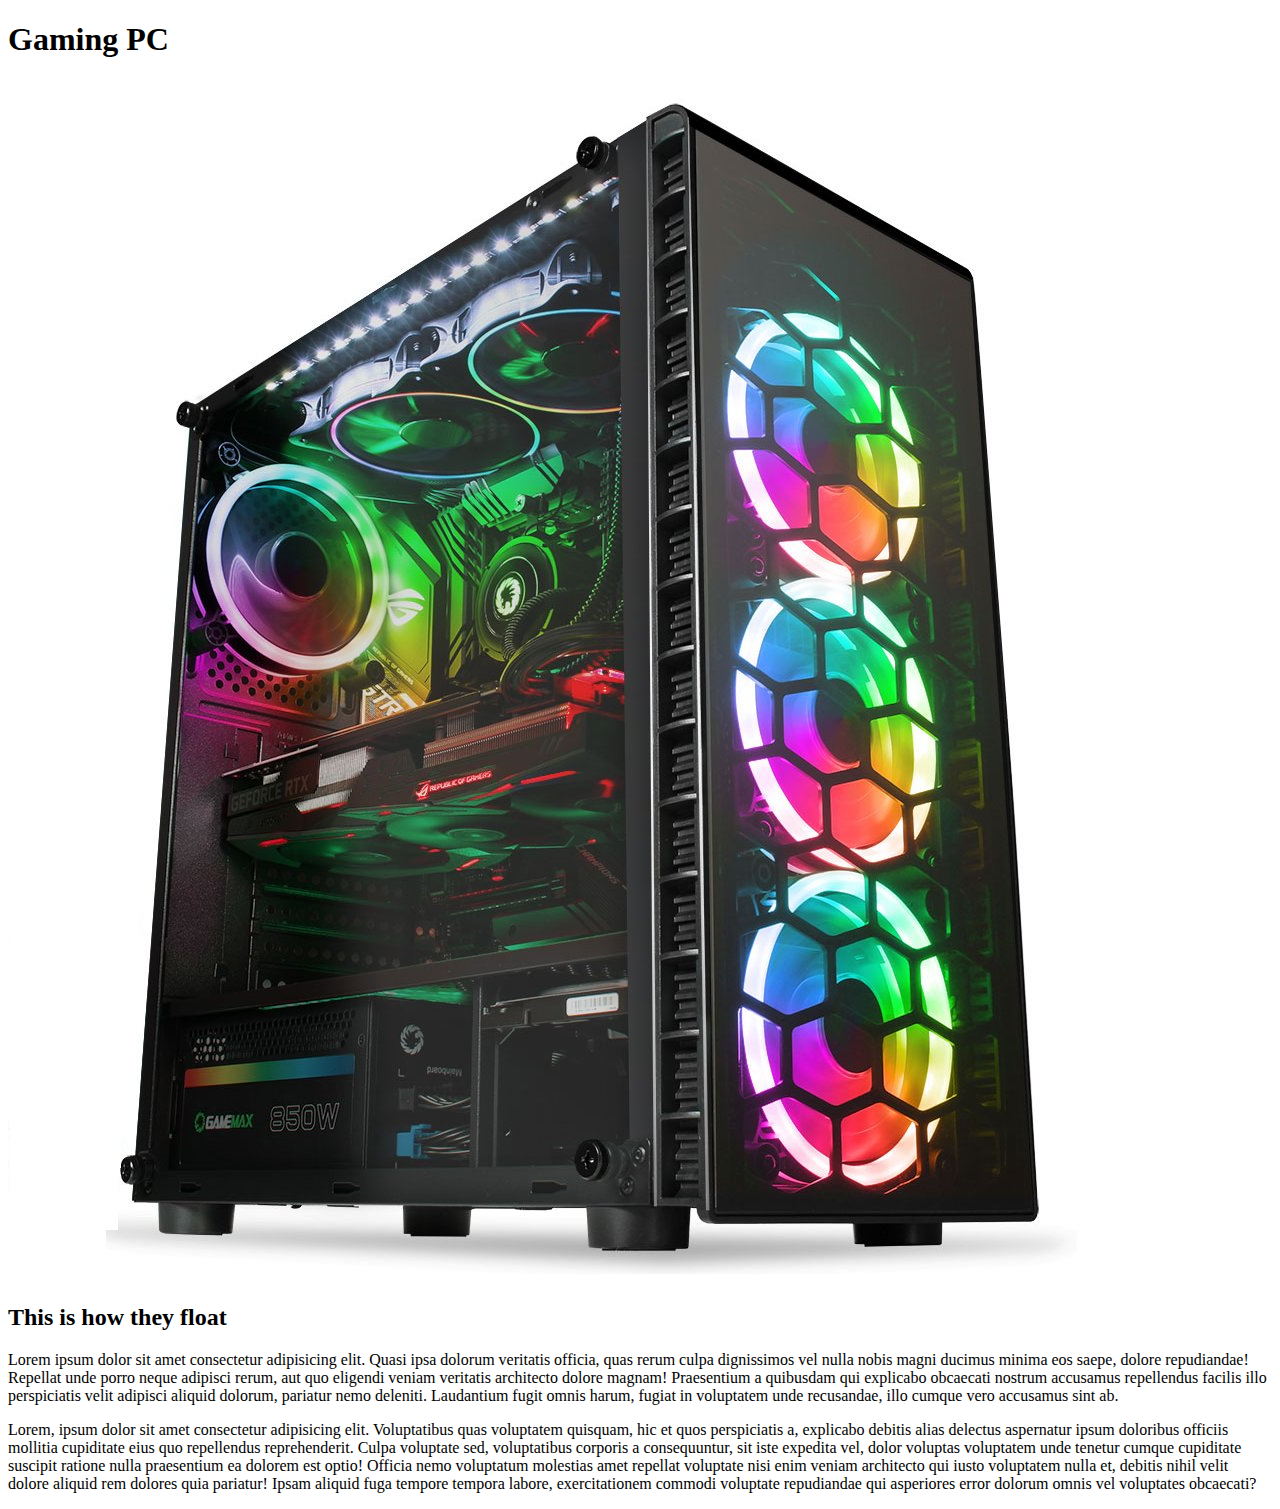
==== gamingpc.html @ 2c0d8999 "Add files via upload" ====
<!DOCTYPE html>
<html lang="en">
<head>
    <meta charset="UTF-8">
    <meta name="viewport" content="width=device-width, initial-scale=1.0">
    <meta http-equiv="X-UA-Compatible" content="ie=edge">
    <link rel="stylesheet" href="style1.css">
    <title>Gaming PC</title>
</head>
<body>
    <header class="header">
        <h1>Gaming PC</h1>
    </header>

    <main>
        <section class="text-box">
            <img src="img/gamingPC.jpg" alt="">
            <h2>This is how they float</h2>
            <p>Lorem ipsum dolor sit amet consectetur adipisicing elit. Quasi ipsa dolorum veritatis officia, quas rerum culpa dignissimos vel nulla nobis magni ducimus minima eos saepe, dolore repudiandae! Repellat unde porro neque adipisci rerum, aut quo eligendi veniam veritatis architecto dolore magnam! Praesentium a quibusdam qui explicabo obcaecati nostrum accusamus repellendus facilis illo perspiciatis velit adipisci aliquid dolorum, pariatur nemo deleniti. Laudantium fugit omnis harum, fugiat in voluptatem unde recusandae, illo cumque vero accusamus sint ab.</p>
            <p>Lorem, ipsum dolor sit amet consectetur adipisicing elit. Voluptatibus quas voluptatem quisquam, hic et quos perspiciatis a, explicabo debitis alias delectus aspernatur ipsum doloribus officiis mollitia cupiditate eius quo repellendus reprehenderit. Culpa voluptate sed, voluptatibus corporis a consequuntur, sit iste expedita vel, dolor voluptas voluptatem unde tenetur cumque cupiditate suscipit ratione nulla praesentium ea dolorem est optio! Officia nemo voluptatum molestias amet repellat voluptate nisi enim veniam architecto qui iusto voluptatem nulla et, debitis nihil velit dolore aliquid rem dolores quia pariatur! Ipsam aliquid fuga tempore tempora labore, exercitationem commodi voluptate repudiandae qui asperiores error dolorum omnis vel voluptates obcaecati?</p>

        </section>
    </main>
    <footer class="footer">
        <span Stanislav Nerman &#169 2020></span>
    </footer>
</body>
</html>
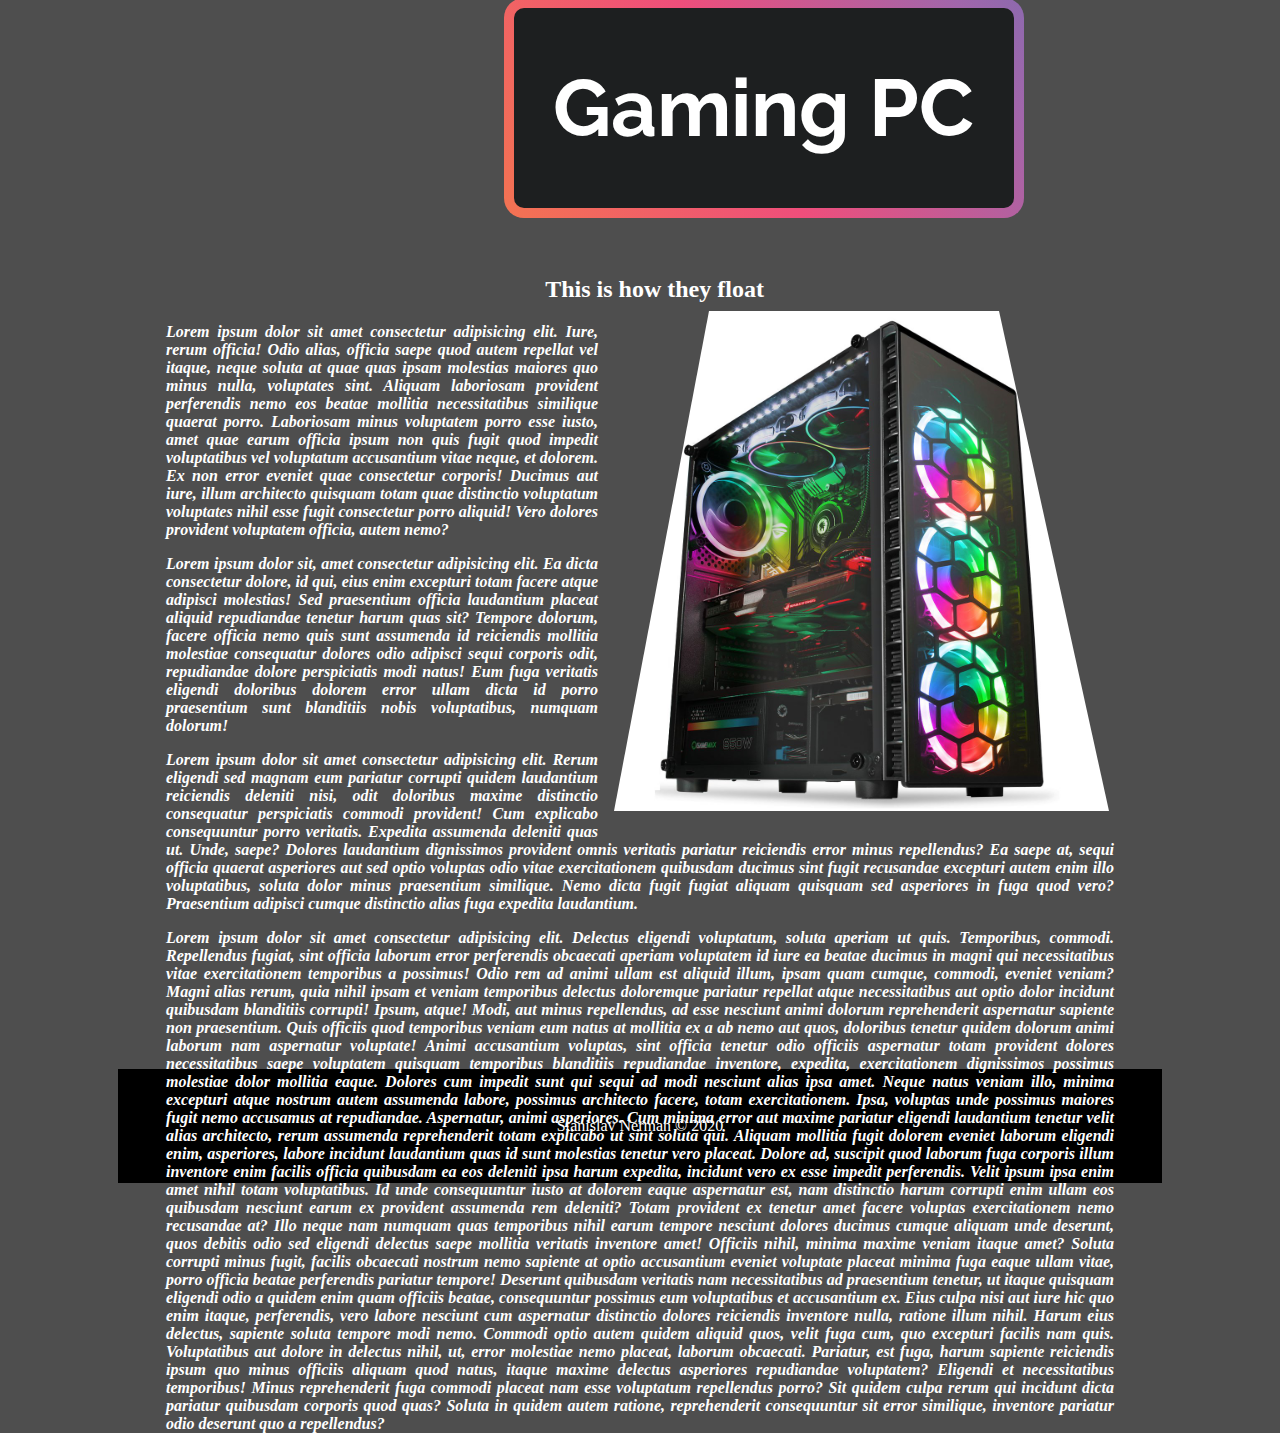
==== commit 55da032a: "Add files via upload" ====
--- a/gamingpc.html
+++ b/gamingpc.html
@@ -4,25 +4,30 @@
     <meta charset="UTF-8">
     <meta name="viewport" content="width=device-width, initial-scale=1.0">
     <meta http-equiv="X-UA-Compatible" content="ie=edge">
-    <link rel="stylesheet" href="style1.css">
-    <title>Gaming PC</title>
+    <link rel="stylesheet" href="css/style-gamingpc.css">
+    <title>GamingPC</title>
 </head>
 <body>
-    <header class="header">
+    <header class="gradient-border" id="box">
         <h1>Gaming PC</h1>
     </header>
+    
 
     <main>
         <section class="text-box">
             <img src="img/gamingPC.jpg" alt="">
             <h2>This is how they float</h2>
-            <p>Lorem ipsum dolor sit amet consectetur adipisicing elit. Quasi ipsa dolorum veritatis officia, quas rerum culpa dignissimos vel nulla nobis magni ducimus minima eos saepe, dolore repudiandae! Repellat unde porro neque adipisci rerum, aut quo eligendi veniam veritatis architecto dolore magnam! Praesentium a quibusdam qui explicabo obcaecati nostrum accusamus repellendus facilis illo perspiciatis velit adipisci aliquid dolorum, pariatur nemo deleniti. Laudantium fugit omnis harum, fugiat in voluptatem unde recusandae, illo cumque vero accusamus sint ab.</p>
-            <p>Lorem, ipsum dolor sit amet consectetur adipisicing elit. Voluptatibus quas voluptatem quisquam, hic et quos perspiciatis a, explicabo debitis alias delectus aspernatur ipsum doloribus officiis mollitia cupiditate eius quo repellendus reprehenderit. Culpa voluptate sed, voluptatibus corporis a consequuntur, sit iste expedita vel, dolor voluptas voluptatem unde tenetur cumque cupiditate suscipit ratione nulla praesentium ea dolorem est optio! Officia nemo voluptatum molestias amet repellat voluptate nisi enim veniam architecto qui iusto voluptatem nulla et, debitis nihil velit dolore aliquid rem dolores quia pariatur! Ipsam aliquid fuga tempore tempora labore, exercitationem commodi voluptate repudiandae qui asperiores error dolorum omnis vel voluptates obcaecati?</p>
-
+        <i><b>
+            <div class="anim1"><p>Lorem ipsum dolor sit amet consectetur adipisicing elit. Iure, rerum officia! Odio alias, officia saepe quod autem repellat vel itaque, neque soluta at quae quas ipsam molestias maiores quo minus nulla, voluptates sint. Aliquam laboriosam provident perferendis nemo eos beatae mollitia necessitatibus similique quaerat porro. Laboriosam minus voluptatem porro esse iusto, amet quae earum officia ipsum non quis fugit quod impedit voluptatibus vel voluptatum accusantium vitae neque, et dolorem. Ex non error eveniet quae consectetur corporis! Ducimus aut iure, illum architecto quisquam totam quae distinctio voluptatum voluptates nihil esse fugit consectetur porro aliquid! Vero dolores provident voluptatem officia, autem nemo?</p></div>
+            <div class="anim2"><p>Lorem ipsum dolor sit, amet consectetur adipisicing elit. Ea dicta consectetur dolore, id qui, eius enim excepturi totam facere atque adipisci molestias! Sed praesentium officia laudantium placeat aliquid repudiandae tenetur harum quas sit? Tempore dolorum, facere officia nemo quis sunt assumenda id reiciendis mollitia molestiae consequatur dolores odio adipisci sequi corporis odit, repudiandae dolore perspiciatis modi natus! Eum fuga veritatis eligendi doloribus dolorem error ullam dicta id porro praesentium sunt blanditiis nobis voluptatibus, numquam dolorum!</p></div>
+            <div class="anim3"><p>Lorem ipsum dolor sit amet consectetur adipisicing elit. Rerum eligendi sed magnam eum pariatur corrupti quidem laudantium reiciendis deleniti nisi, odit doloribus maxime distinctio consequatur perspiciatis commodi provident! Cum explicabo consequuntur porro veritatis. Expedita assumenda deleniti quas ut. Unde, saepe? Dolores laudantium dignissimos provident omnis veritatis pariatur reiciendis error minus repellendus? Ea saepe at, sequi officia quaerat asperiores aut sed optio voluptas odio vitae exercitationem quibusdam ducimus sint fugit recusandae excepturi autem enim illo voluptatibus, soluta dolor minus praesentium similique. Nemo dicta fugit fugiat aliquam quisquam sed asperiores in fuga quod vero? Praesentium adipisci cumque distinctio alias fuga expedita laudantium.</p></div>
+            <div class="anim4"><p>Lorem ipsum dolor sit amet consectetur adipisicing elit. Delectus eligendi voluptatum, soluta aperiam ut quis. Temporibus, commodi. Repellendus fugiat, sint officia laborum error perferendis obcaecati aperiam voluptatem id iure ea beatae ducimus in magni qui necessitatibus vitae exercitationem temporibus a possimus! Odio rem ad animi ullam est aliquid illum, ipsam quam cumque, commodi, eveniet veniam? Magni alias rerum, quia nihil ipsam et veniam temporibus delectus doloremque pariatur repellat atque necessitatibus aut optio dolor incidunt quibusdam blanditiis corrupti! Ipsum, atque! Modi, aut minus repellendus, ad esse nesciunt animi dolorum reprehenderit aspernatur sapiente non praesentium. Quis officiis quod temporibus veniam eum natus at mollitia ex a ab nemo aut quos, doloribus tenetur quidem dolorum animi laborum nam aspernatur voluptate! Animi accusantium voluptas, sint officia tenetur odio officiis aspernatur totam provident dolores necessitatibus saepe voluptatem quisquam temporibus blanditiis repudiandae inventore, expedita, exercitationem dignissimos possimus molestiae dolor mollitia eaque. Dolores cum impedit sunt qui sequi ad modi nesciunt alias ipsa amet. Neque natus veniam illo, minima excepturi atque nostrum autem assumenda labore, possimus architecto facere, totam exercitationem. Ipsa, voluptas unde possimus maiores fugit nemo accusamus at repudiandae. Aspernatur, animi asperiores. Cum minima error aut maxime pariatur eligendi laudantium tenetur velit alias architecto, rerum assumenda reprehenderit totam explicabo ut sint soluta qui. Aliquam mollitia fugit dolorem eveniet laborum eligendi enim, asperiores, labore incidunt laudantium quas id sunt molestias tenetur vero placeat. Dolore ad, suscipit quod laborum fuga corporis illum inventore enim facilis officia quibusdam ea eos deleniti ipsa harum expedita, incidunt vero ex esse impedit perferendis. Velit ipsum ipsa enim amet nihil totam voluptatibus. Id unde consequuntur iusto at dolorem eaque aspernatur est, nam distinctio harum corrupti enim ullam eos quibusdam nesciunt earum ex provident assumenda rem deleniti? Totam provident ex tenetur amet facere voluptas exercitationem nemo recusandae at? Illo neque nam numquam quas temporibus nihil earum tempore nesciunt dolores ducimus cumque aliquam unde deserunt, quos debitis odio sed eligendi delectus saepe mollitia veritatis inventore amet! Officiis nihil, minima maxime veniam itaque amet? Soluta corrupti minus fugit, facilis obcaecati nostrum nemo sapiente at optio accusantium eveniet voluptate placeat minima fuga eaque ullam vitae, porro officia beatae perferendis pariatur tempore! Deserunt quibusdam veritatis nam necessitatibus ad praesentium tenetur, ut itaque quisquam eligendi odio a quidem enim quam officiis beatae, consequuntur possimus eum voluptatibus et accusantium ex. Eius culpa nisi aut iure hic quo enim itaque, perferendis, vero labore nesciunt cum aspernatur distinctio dolores reiciendis inventore nulla, ratione illum nihil. Harum eius delectus, sapiente soluta tempore modi nemo. Commodi optio autem quidem aliquid quos, velit fuga cum, quo excepturi facilis nam quis. Voluptatibus aut dolore in delectus nihil, ut, error molestiae nemo placeat, laborum obcaecati. Pariatur, est fuga, harum sapiente reiciendis ipsum quo minus officiis aliquam quod natus, itaque maxime delectus asperiores repudiandae voluptatem? Eligendi et necessitatibus temporibus! Minus reprehenderit fuga commodi placeat nam esse voluptatum repellendus porro? Sit quidem culpa rerum qui incidunt dicta pariatur quibusdam corporis quod quas? Soluta in quidem autem ratione, reprehenderit consequuntur sit error similique, inventore pariatur odio deserunt quo a repellendus?</p></div>
+        </b></i>
         </section>
     </main>
     <footer class="footer">
-        <span Stanislav Nerman &#169 2020></span>
+        <span>Stanislav Nerman &#169 2020</span>
     </footer>
+        
 </body>
 </html>--- a/css/style-gamingpc.css
+++ b/css/style-gamingpc.css
@@ -0,0 +1,142 @@
+@import url('https://fonts.googleapis.com/css?family=Raleway:200');
+html {
+    background-color: #4e4e4e;
+}
+#box {
+    display: flex;
+    align-items: center;
+    justify-content: center;
+    width: 500px;
+    height: 200px;
+    color: white;
+    font-family: 'Raleway';
+    font-size: 2.5rem;
+}
+  
+.gradient-border {
+    --borderWidth: 10px;
+    background: #1D1F20;
+    position: relative;
+    left: 40%;
+    border-radius: var(--borderWidth);
+}
+  
+.gradient-border:after {
+    content: '';
+    position: absolute;
+    top: calc(-1 * var(--borderWidth));
+    left: calc(-1 * var(--borderWidth));
+    height: calc(100% + var(--borderWidth) * 2);
+    width: calc(100% + var(--borderWidth) * 2);
+    background: linear-gradient(60deg, #f79533, #f37055, #ef4e7b, #a166ab, #5073b8, #1098ad, #07b39b, #6fba82);
+    border-radius: calc(2 * var(--borderWidth));
+    z-index: -1;
+    animation: animatedgradient 3s ease alternate infinite;
+    background-size: 300% 300%;
+}
+  
+  
+@keyframes animatedgradient {
+      0% {
+          background-position: 0% 50%;
+      }
+      50% {
+          background-position: 100% 50%;
+      }
+      100% {
+          background-position: 0% 50%;
+      }
+}
+main{
+    width: 75%;
+    height: 85vh;
+    margin: 0 auto;
+    background: var(--light-color);
+    padding: 8rem 2rem 3rem 2rem;
+    margin-top: -5rem;
+    text-align: justify;
+    color: rgb(255, 255, 255);
+}
+
+img {
+    width: 500px;
+    float: right;
+    margin-left: 1rem;
+    margin-bottom: 1rem;
+    margin-top: 2.2rem;
+    top: 150%;
+    clip-path: polygon(19% 0, 77% 0, 99% 100%, 0 100%);
+
+}
+.text-box {
+      background-color: #4e4e4e;
+
+}
+h2 {
+    position: relative;
+    left: 40%;
+}
+.anim1{
+    display: block;
+    animation-name: moveInLeft;
+    animation-duration: 3s;
+    animation-timing-function: ease-out;
+}
+.anim2{
+    display: block;
+    animation-name: moveInRight;
+    animation-duration: 3s;
+    animation-timing-function: ease-out;
+}
+.anim3{
+    display: block;
+    animation-name: moveInLeft;
+    animation-duration: 3s;
+    animation-timing-function: ease-out;
+}
+.anim4{
+    display: block;
+    animation-name: moveInRight;
+    animation-duration: 3s;
+    animation-timing-function: ease-out;
+}
+
+@keyframes moveInLeft {
+    0% {
+        opacity: 0;
+        transform: translateX(100px);
+    }
+
+    50% {
+        transform: translateX(-200);
+    }
+
+    100% {
+        opacity: 1;
+        transform: translateX(1000);
+    }
+}
+@keyframes moveInRight {
+    0% {
+        opacity: 0;
+        transform: translateX(-100px);
+    }
+
+    50% {
+        transform: translateX(200);
+    }
+
+    100% {
+        opacity: 1;
+        transform: translateX(1000);
+    }
+}
+
+.footer {
+    width: 75%;
+    margin: 0 auto;
+    background: black;
+    color: rgb(255, 255, 255);
+    text-align: center;
+    padding: 3rem;
+}